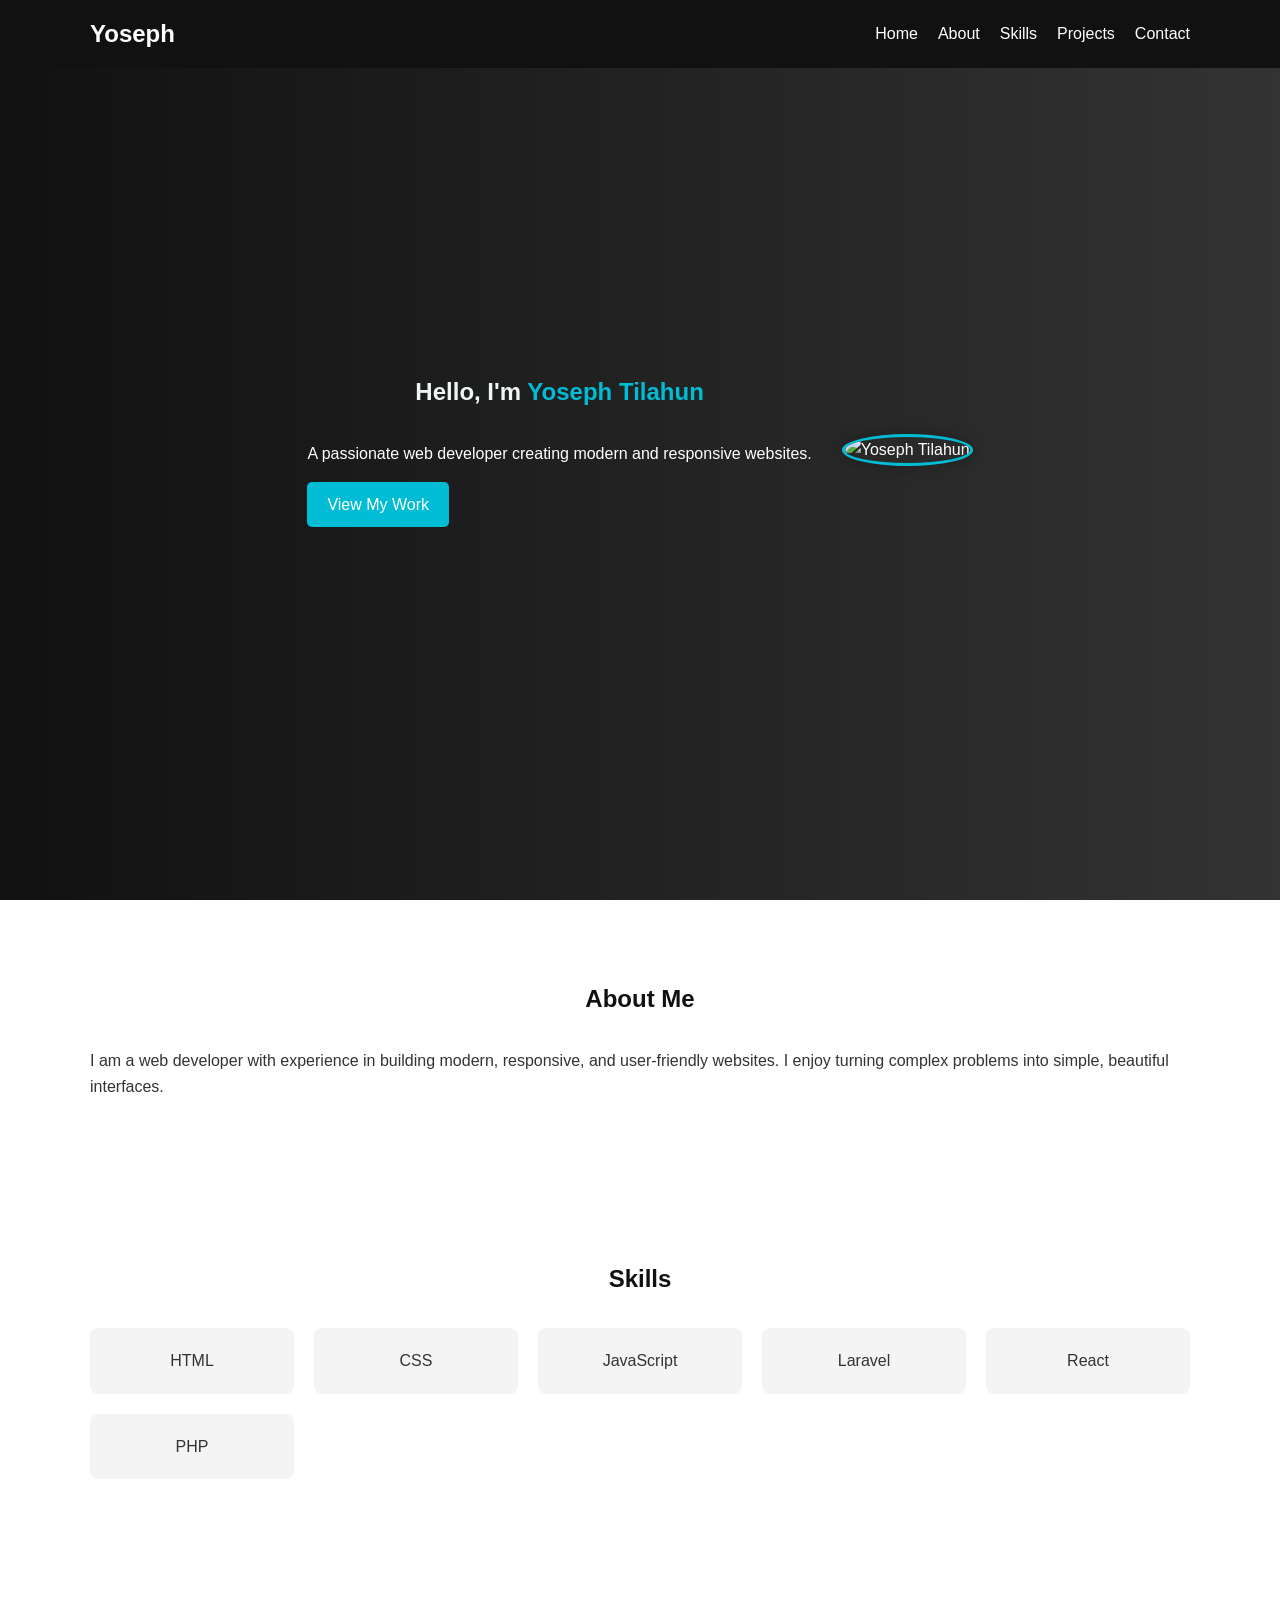
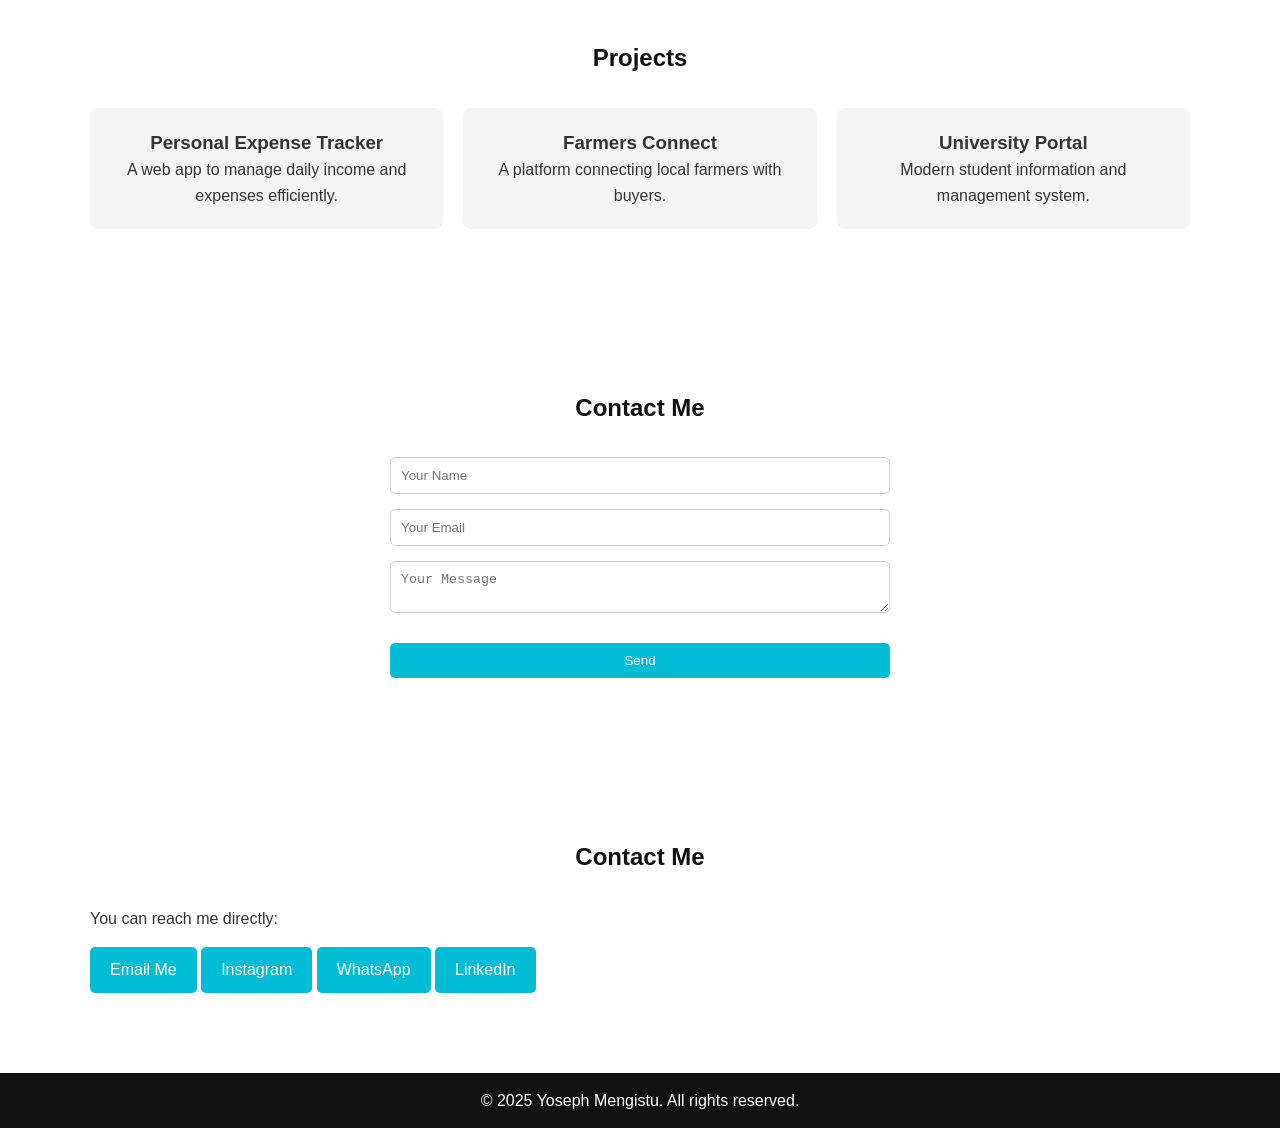
==== portfolio.html @ 5d25a5db "Initial portfolio commit" ====
<!DOCTYPE html>
<html lang="en">

    <head>
        <meta charset="UTF-8" />
        <meta name="viewport" content="width=device-width, initial-scale=1.0" />
        <title>My Portfolio</title>
        <link rel="stylesheet" href="portfolio.css" />
    </head>

    <body>

        <header>
            <div class="container">
                <h1 class="logo">Yoseph</h1>
                <nav id="nav-menu">
                    <ul>
                        <li><a href="#home">Home</a></li>
                        <li><a href="#about">About</a></li>
                        <li><a href="#skills">Skills</a></li>
                        <li><a href="#projects">Projects</a></li>
                        <li><a href="#contact">Contact</a></li>
                    </ul>
                </nav>
                <div class="menu-toggle" id="menu-toggle">☰</div>
            </div>
        </header>

        <!-- Hero Section -->
        <section id="home" class="hero">
            <div class="hero-content">
                <div class="hero-text">
                    <h2 class="greeting">Hello, I'm <span>Yoseph Tilahun</span></h2>
                    <p>A passionate web developer creating modern and responsive websites.</p>
                    <a href="#projects" class="btn">View My Work</a>
                </div>

                <!-- 👇 Your Photo -->
                <div class="hero-photo">
                    <img src="image/yose.jpg" alt="Yoseph Tilahun">
                </div>
            </div>
        </section>

        <!-- About Section -->
        <section id="about">
            <div class="container">
                <h2>About Me</h2>
                <p>I am a web developer with experience in building modern, responsive, and user-friendly websites. I
                    enjoy turning complex problems into simple, beautiful interfaces.</p>
            </div>
        </section>

        <!-- Skills Section -->
        <section id="skills">
            <div class="container">
                <h2>Skills</h2>
                <div class="skills-grid">
                    <div class="skill">HTML</div>
                    <div class="skill">CSS</div>
                    <div class="skill">JavaScript</div>
                    <div class="skill">Laravel</div>
                    <div class="skill">React</div>
                    <div class="skill">PHP</div>
                </div>
            </div>
        </section>

        <!-- Projects Section -->
        <section id="projects">
            <div class="container">
                <h2>Projects</h2>
                <div class="projects-grid">
                    <div class="project-card">
                        <h3>Personal Expense Tracker</h3>
                        <p>A web app to manage daily income and expenses efficiently.</p>
                    </div>
                    <div class="project-card">
                        <h3>Farmers Connect</h3>
                        <p>A platform connecting local farmers with buyers.</p>
                    </div>
                    <div class="project-card">
                        <h3>University Portal</h3>
                        <p>Modern student information and management system.</p>
                    </div>
                </div>
            </div>
        </section>

        <!-- Contact Section -->
        <section id="contact">
            <div class="container">
                <h2>Contact Me</h2>
                <form action="portfolio.php" method="POST">
                    <input type="text" name="name" placeholder="Your Name" required />
                    <input type="email" name="email" placeholder="Your Email" required />
                    <textarea name="message" placeholder="Your Message" required></textarea>
                    <button type="submit" class="btn">Send</button>
                </form>


            </div>
        </section>
        <section id="contact">
            <div class="container">
                <h2>Contact Me</h2>
                <p>You can reach me directly:</p>

                <div class="contact-links">
                    <a href="https://mail.google.com/mail/?view=cm&fs=1&to=yositilahun21@gmail.com" target="_blank"
                        class="btn">
                        Email Me
                    </a>
                    <a href="https://www.instagram.com/your_instagram_username/" target="_blank" class="btn">
                        Instagram
                    </a>

                    <a href="https://wa.me/251905217674" class="btn">WhatsApp</a>
                    <a href="https://www.linkedin.com/in/yoseph" class="btn">LinkedIn</a>
                </div>
            </div>
        </section>


        <footer>
            <p>© 2025 Yoseph Mengistu. All rights reserved.</p>
        </footer>

        <script src="portfolio.js"></script>
    </body>

</html>
---- portfolio.css ----
/* General Reset */
* {
    margin: 0;
    padding: 0;
    box-sizing: border-box;
}

body {
    font-family: "Poppins", sans-serif;
    line-height: 1.6;
    color: #333;
}

/* Header */
header {
    background: #111;
    color: #fff;
    padding: 15px 0;
    position: fixed;
    top: 0;
    width: 100%;
    z-index: 100;
}

.container {
    width: 90%;
    max-width: 1100px;
    margin: auto;
}

.logo {
    font-size: 24px;
    font-weight: bold;
}

header .container {
    display: flex;
    justify-content: space-between;
    align-items: center;
}

nav ul {
    display: flex;
    list-style: none;
}

nav ul li {
    margin-left: 20px;
}

nav ul li a {
    color: #fff;
    text-decoration: none;
    transition: color 0.3s;
}

nav ul li a:hover {
    color: #00bcd4;
}

.menu-toggle {
    display: none;
    font-size: 28px;
    cursor: pointer;
}

/* Hero Section */
.hero {
    background: linear-gradient(to right, #111, #333);
    color: #fff;
    min-height: 100vh;
    display: flex;
    align-items: center;
    justify-content: center;
    text-align: center;
    padding-top: 80px;
}

.hero-content {
    display: flex;
    flex-wrap: wrap;
    align-items: center;
    justify-content: center;
    gap: 30px;
}

.hero-text {
    flex: 1 1 300px;
    text-align: left;
}

.hero-photo img {
    width: 200px;
    height: 200px;
    border-radius: 50%;
    object-fit: cover;
    border: 3px solid #00bcd4;
    box-shadow: 0 0 15px rgba(0, 0, 0, 0.3);
}

.hero h2 span {
    color: #00bcd4;
}

.greeting {
    color: #edf5f5;
}

.btn {
    display: inline-block;
    margin-top: 15px;
    padding: 10px 20px;
    background: #00bcd4;
    color: #fff;
    text-decoration: none;
    border-radius: 5px;
    transition: 0.3s;
}

.btn:hover {
    background: #0097a7;
}

/* Other Sections */
section {
    padding: 80px 0;
}

h2 {
    text-align: center;
    margin-bottom: 30px;
    color: #111;
}

/* Skills */
.skills-grid {
    display: grid;
    grid-template-columns: repeat(auto-fit, minmax(200px, 1fr));
    gap: 20px;
}

.skill {
    background: #f4f4f4;
    padding: 20px;
    border-radius: 8px;
    text-align: center;
}

/* Projects */
.projects-grid {
    display: grid;
    grid-template-columns: repeat(auto-fit, minmax(250px, 1fr));
    gap: 20px;
}

.project-card {
    background: #f4f4f4;
    padding: 20px;
    border-radius: 8px;
    text-align: center;
    transition: 0.3s;
}

.project-card:hover {
    background: #e0f7fa;
}

/* Contact */
form {
    display: flex;
    flex-direction: column;
    gap: 15px;
    width: 100%;
    max-width: 500px;
    margin: auto;
}

form input,
form textarea {
    padding: 10px;
    border: 1px solid #ccc;
    border-radius: 5px;
}

form button {
    background: #00bcd4;
    color: #fff;
    padding: 10px;
    border: none;
    border-radius: 5px;
    cursor: pointer;
}

/* Footer */
footer {
    background: #111;
    color: #fff;
    text-align: center;
    padding: 15px 0;
}

/* Responsive */
@media (max-width: 768px) {
    nav ul {
        flex-direction: column;
        display: none;
    }

    nav ul.active {
        display: flex;
    }

    .menu-toggle {
        display: block;
    }

    .hero-content {
        flex-direction: column;
        text-align: center;
    }
}
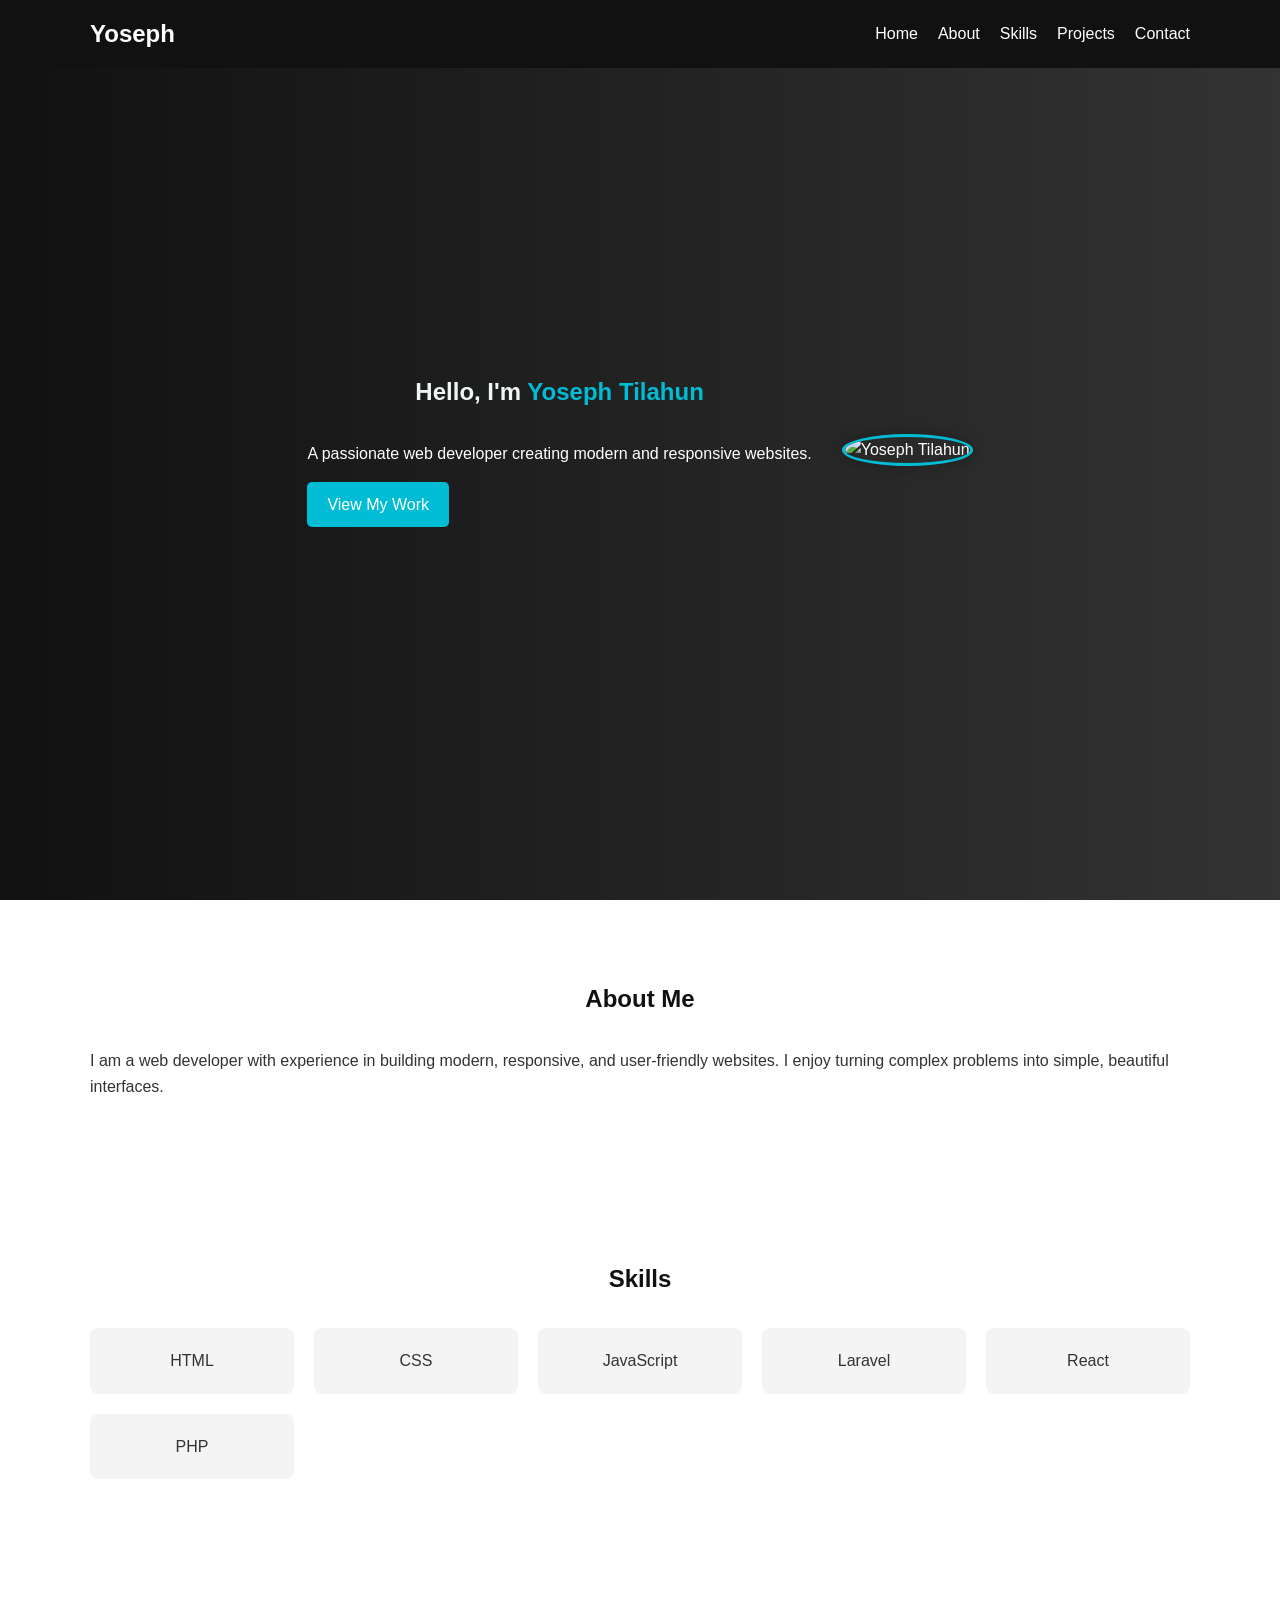
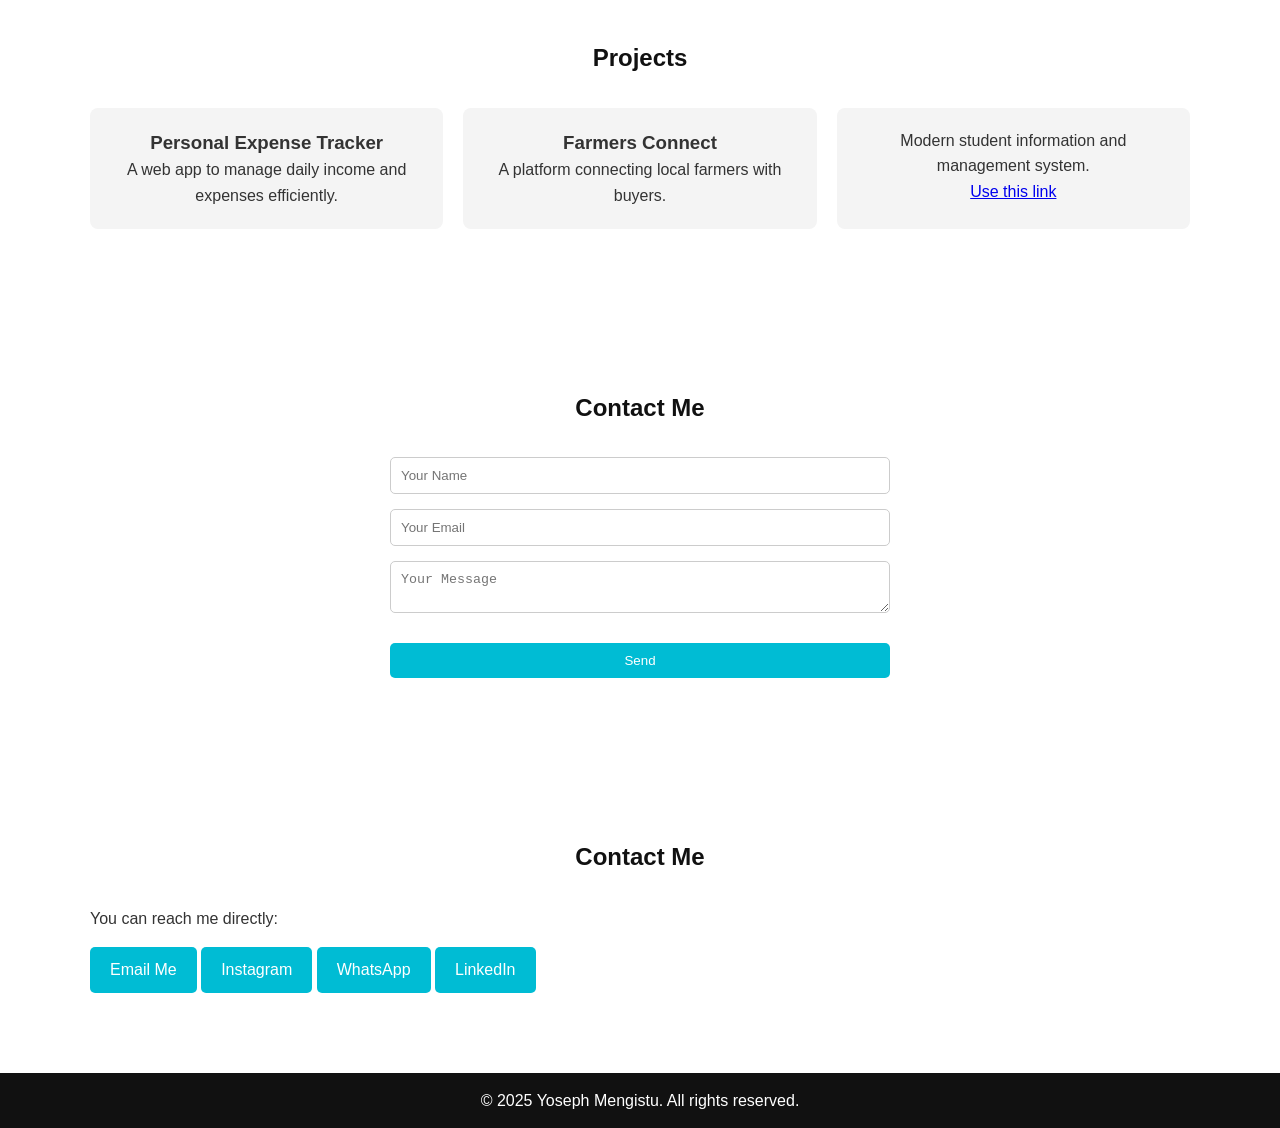
==== commit 7f72b1d2: "Update portfolio" ====
--- a/portfolio.html
+++ b/portfolio.html
@@ -80,8 +80,8 @@
                         <p>A platform connecting local farmers with buyers.</p>
                     </div>
                     <div class="project-card">
-                        <h3>University Portal</h3>
                         <p>Modern student information and management system.</p>
+                        <a href="https://yoseph.42web.io/highschool/?i=1">Use this link</a>
                     </div>
                 </div>
             </div>
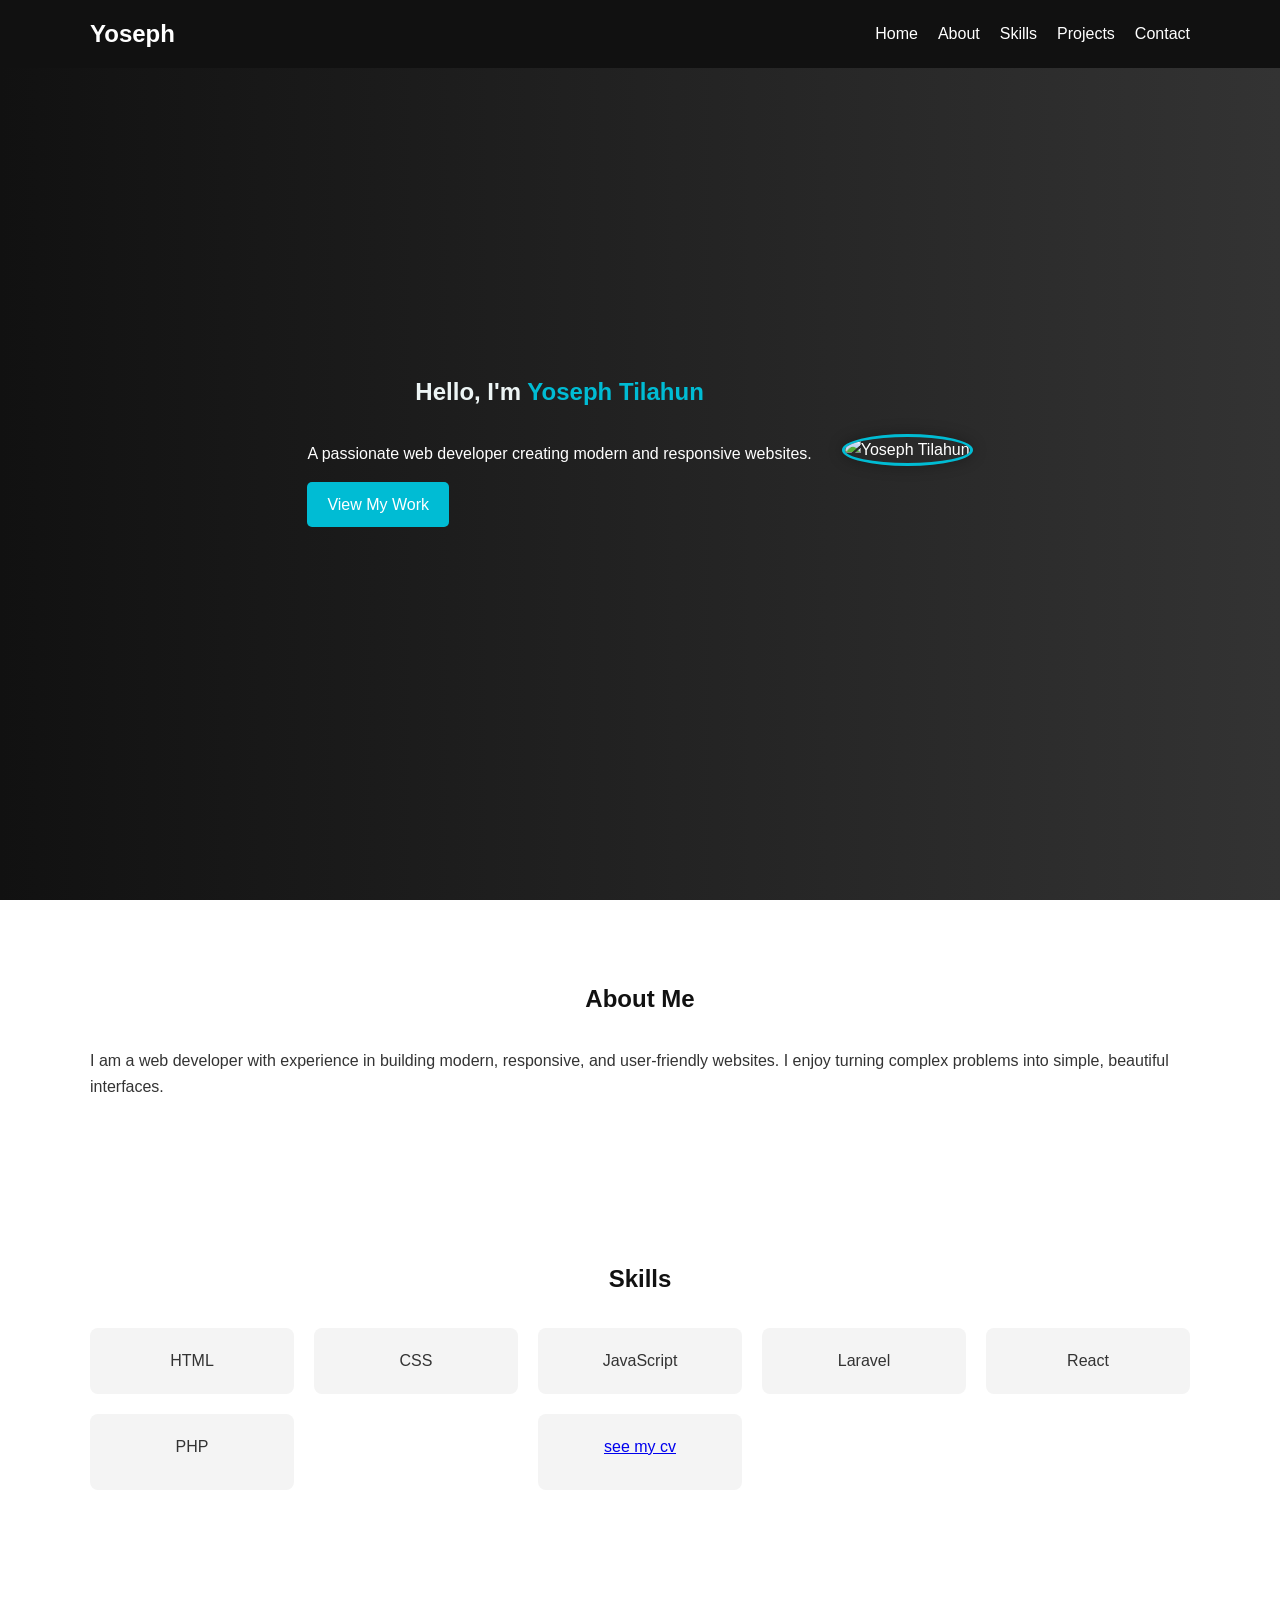
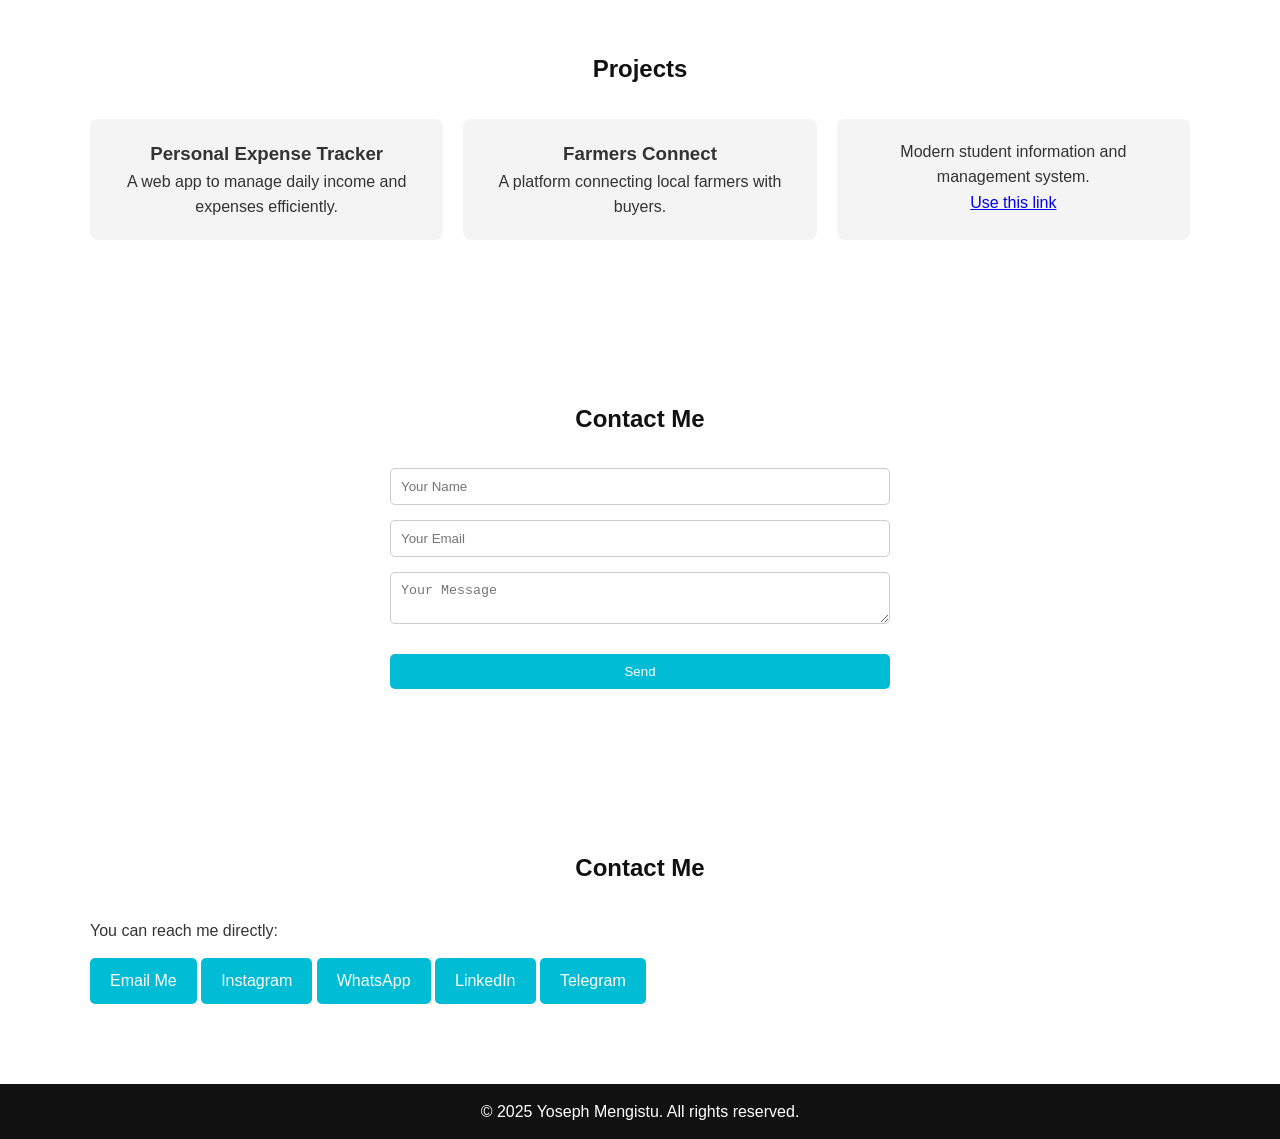
==== commit 61c4f612: "i have edited my profile Co-authored-by: Copilot <copilot@github.com>" ====
--- a/portfolio.html
+++ b/portfolio.html
@@ -37,7 +37,7 @@
 
                 <!-- 👇 Your Photo -->
                 <div class="hero-photo">
-                    <img src="image/yose.jpg" alt="Yoseph Tilahun">
+                    <img src="image/yose.JPG" alt="Yoseph Tilahun">
                 </div>
             </div>
         </section>
@@ -61,7 +61,8 @@
                     <div class="skill">JavaScript</div>
                     <div class="skill">Laravel</div>
                     <div class="skill">React</div>
-                    <div class="skill">PHP</div>
+                    <div class="skill">PHP</div><br><br><br>
+                   <div class="skill"><a href="Cv.docx">see my cv</a></div> 
                 </div>
             </div>
         </section>
@@ -111,12 +112,14 @@
                         class="btn">
                         Email Me
                     </a>
-                    <a href="https://www.instagram.com/your_instagram_username/" target="_blank" class="btn">
+                    <a href="https://www.instagram.com/yoseph3856/" target="_blank" class="btn">
                         Instagram
                     </a>
 
                     <a href="https://wa.me/251905217674" class="btn">WhatsApp</a>
-                    <a href="https://www.linkedin.com/in/yoseph" class="btn">LinkedIn</a>
+                    <a href="https://www.linkedin.com/feed/" class="btn">LinkedIn</a>
+                    <a href="https://t.me/yosibdu" class="btn">Telegram</a>
+
                 </div>
             </div>
         </section>
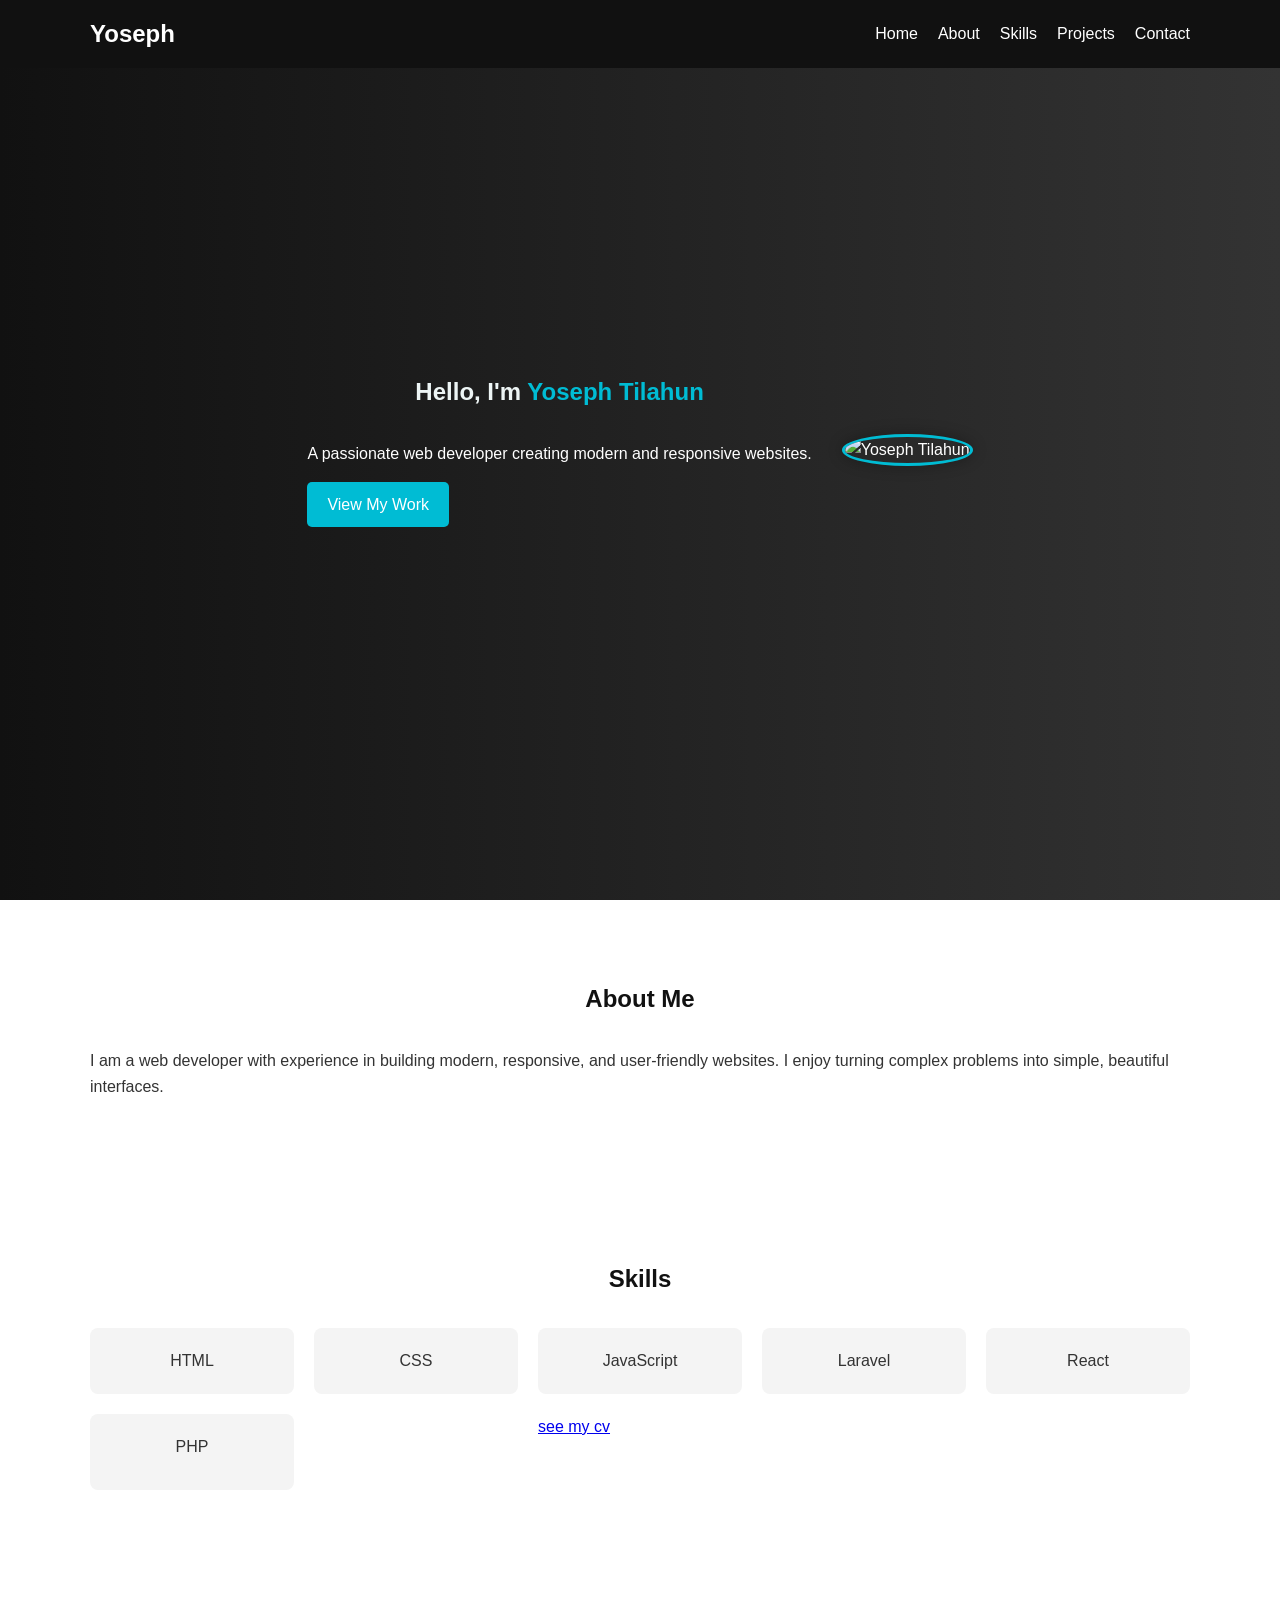
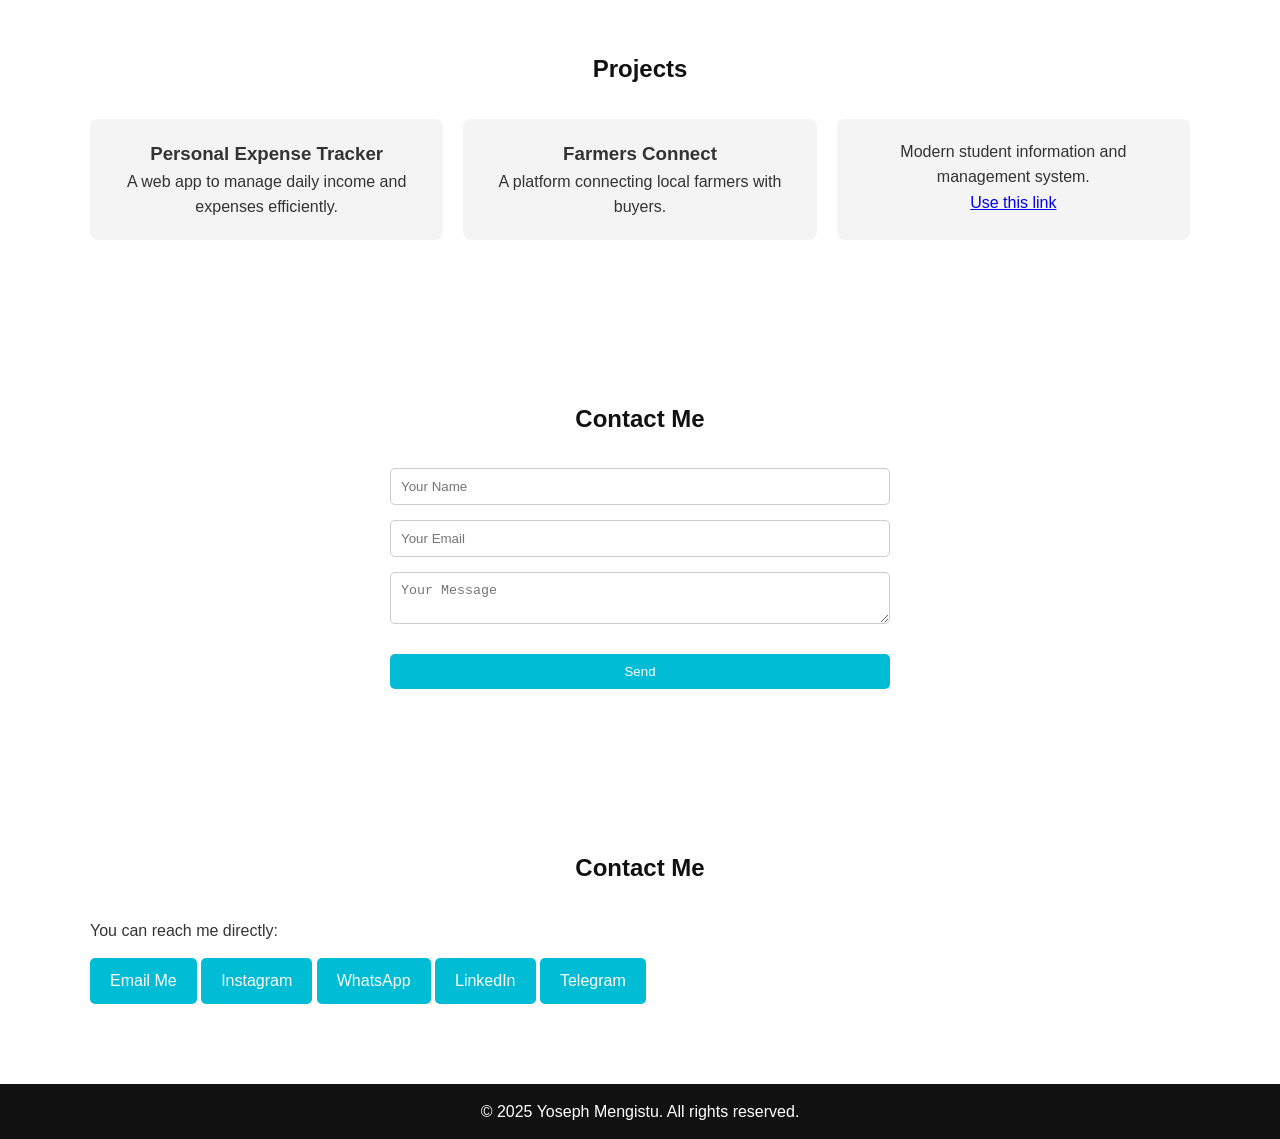
==== commit 62d1d096: "some changes on cv" ====
--- a/portfolio.html
+++ b/portfolio.html
@@ -62,7 +62,7 @@
                     <div class="skill">Laravel</div>
                     <div class="skill">React</div>
                     <div class="skill">PHP</div><br><br><br>
-                   <div class="skill"><a href="Cv.docx">see my cv</a></div> 
+                   <div><a href="Cv.docx">see my cv</a></div> 
                 </div>
             </div>
         </section>
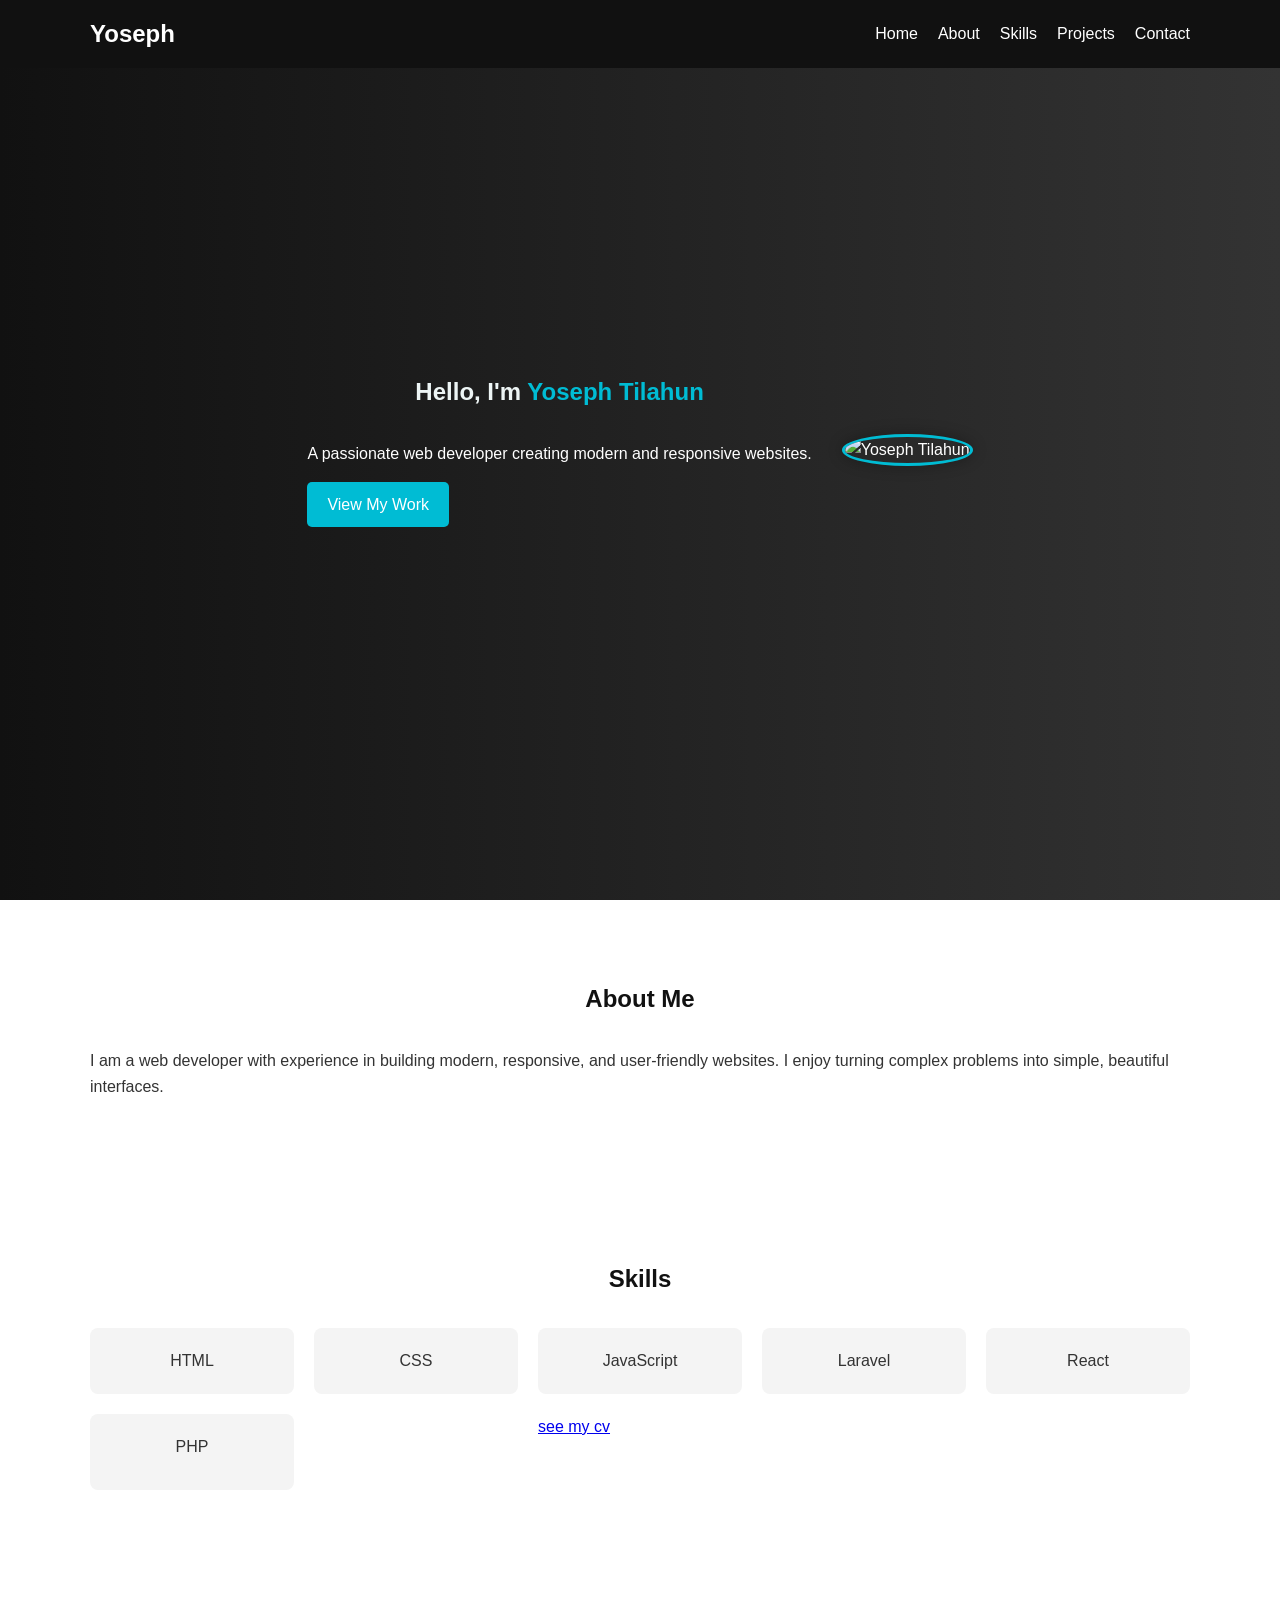
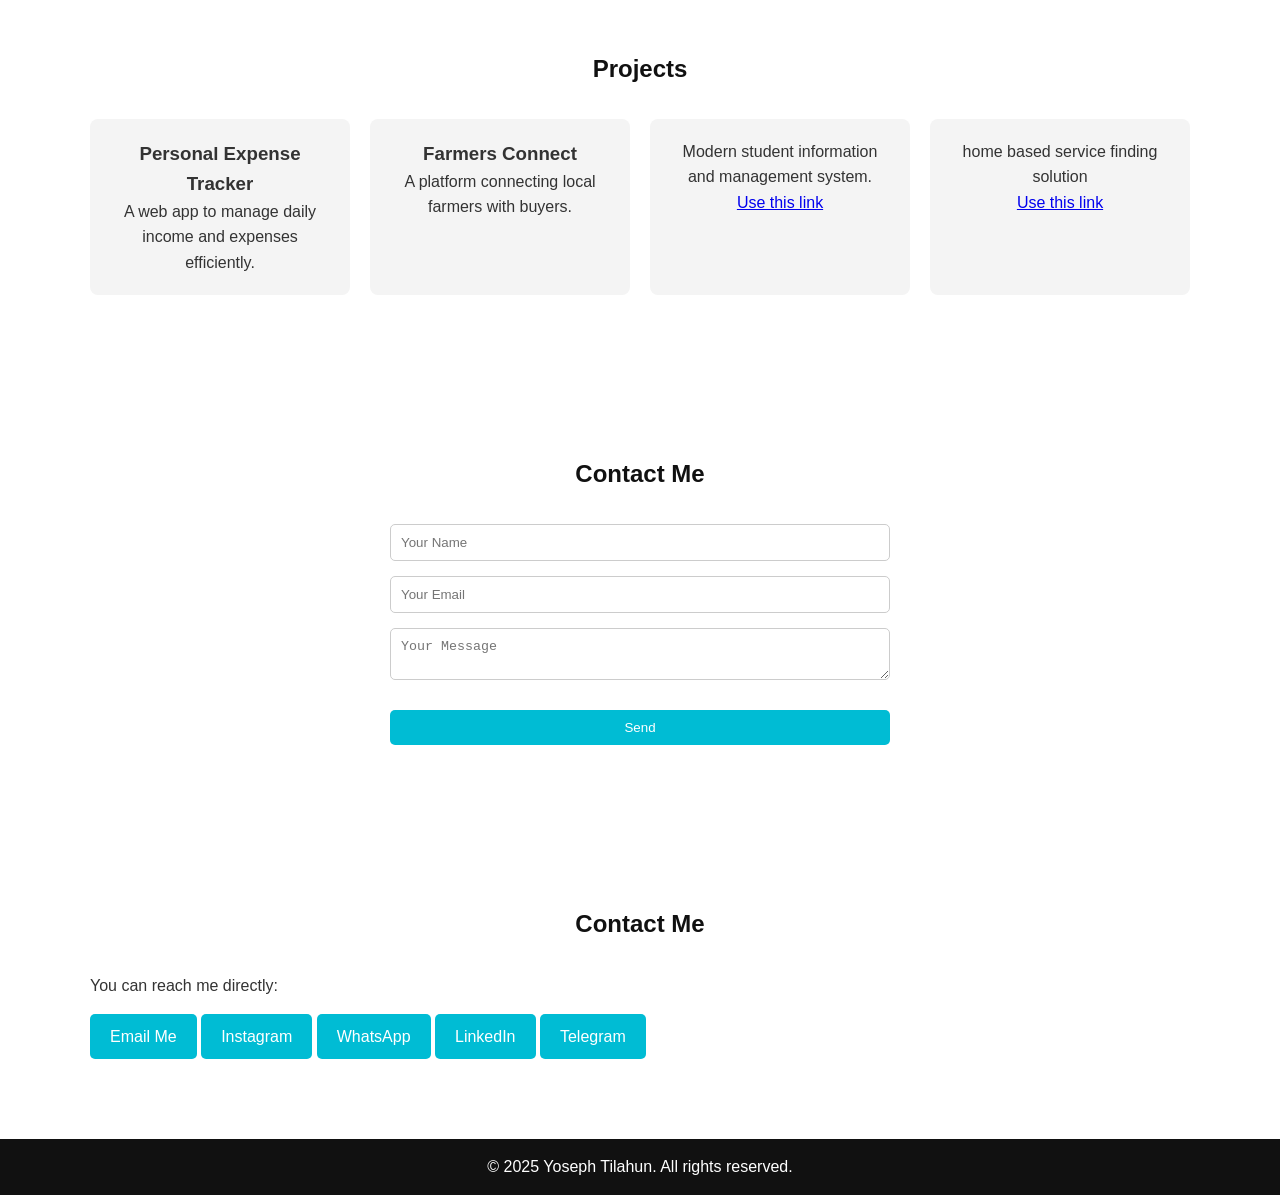
==== commit 243ad419: "some change on the code base" ====
--- a/portfolio.html
+++ b/portfolio.html
@@ -84,6 +84,10 @@
                         <p>Modern student information and management system.</p>
                         <a href="https://yoseph.42web.io/highschool/?i=1">Use this link</a>
                     </div>
+                       <div class="project-card">
+                        <p>home based service finding solution</p>
+                        <a href="https://github.com/Yoseph2123/Final-project.git">Use this link</a>
+                    </div>
                 </div>
             </div>
         </section>
@@ -126,7 +130,7 @@
 
 
         <footer>
-            <p>© 2025 Yoseph Mengistu. All rights reserved.</p>
+            <p>© 2025 Yoseph Tilahun. All rights reserved.</p>
         </footer>
 
         <script src="portfolio.js"></script>
